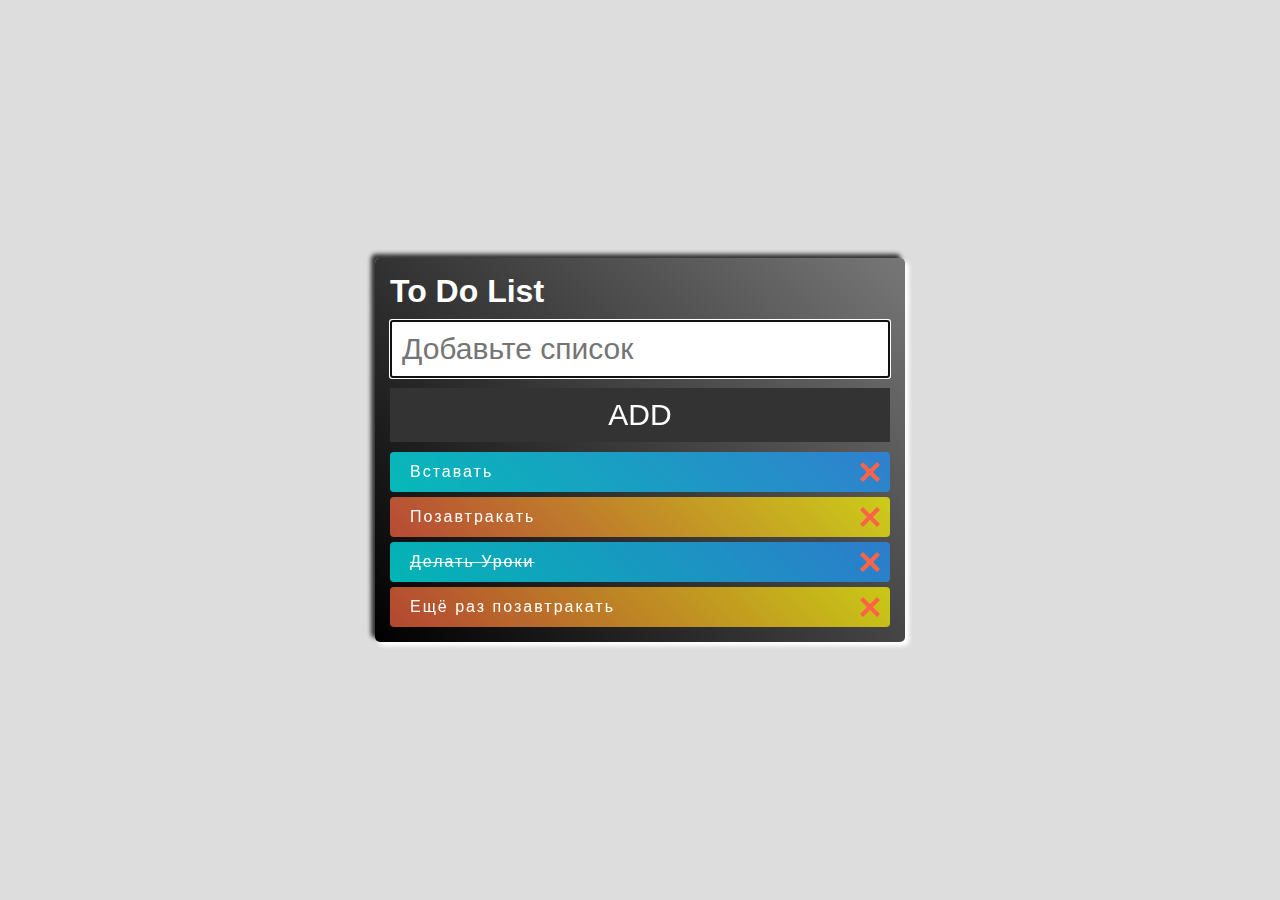
==== main.html @ 6c346cd5 "2.5v" ====
<!DOCTYPE html>
<html lang="en">

<head>
   <meta charset="UTF-8">
   <meta name="viewport" content="width=device-width, initial-scale=1.0">
   <title>Document</title>
   <link rel="stylesheet" href="./style.css">
</head>

<body>
   <form class="to-do-list">
      <h1>To Do List</h1>
      <input class="text-field" type="text" placeholder="Добавьте список">
      <button class="add-btn">add</button>
      <ul>
         <li class="item">Вставать <button class="del-btn"></button></li>
         <li class="item">Позавтракать <button class="del-btn"></button></li>
         <li class="item done">Делать Уроки <button class="del-btn"></button></li>
         <li class="item">Ещё раз позавтракать <button class="del-btn"></button></li>
      </ul>
   </form>
   <script src="./app.js"></script>
</body>

</html>
---- style.css ----
body {
   height: 100vh;
   display: flex;
   justify-content: center;
   align-items: center;
   font-family: sans-serif;
   background-color: #ddd;
   margin: 0;
}

form {
   width: 500px;
   display: flex;
   flex-direction: column;
   background: linear-gradient(45deg, #000, #777);
   color: #fff;
   padding: 15px;
   border-radius: 5px;
   box-shadow: -4px -4px 4px #333, 4px 4px 4px #fff;
}

h1 {
   margin: 0;
}

button,
input {
   padding: 10px;
   font-size: 30px;
}

input {
   outline-color: #111;
}

.add-btn {
   text-transform: uppercase;
   color: white;
   background-color: #333;
   border: none;
}

form>*:not(:last-child) {
   margin-bottom: 10px;
}

ul {
   margin: 0;
   padding: 0;
   list-style: none;
}

li {
   padding: 10px;
   padding-left: 20px;
   border-radius: 4px;
   display: flex;
   align-items: center;
   letter-spacing: 2px;
   justify-content: space-between;
}

li:not(:last-child) {
   margin-bottom: 5px;
}

li:nth-child(even) {
   background: linear-gradient(45deg, rgba(255, 99, 71, 0.7), rgba(255, 255, 0, 0.7));
}

li:nth-child(odd) {
   background: linear-gradient(45deg, rgba(0, 255, 255, 0.7), rgba(30, 143, 255, 0.7));
}

.done {
   text-decoration: line-through;
}

.del-btn {
   background-color: transparent;
   border: none;
   position: relative;
   width: 20px;
   height: 20px;
}

.del-btn::after {
   content: '';
   position: absolute;
   width: 20px;
   height: 20px;
   background-color: tomato;
   top: 0;
   left: 0;
   clip-path: polygon(15% 0, 0 15%, 35% 50%, 0 85%, 15% 100%, 50% 65%, 85% 100%, 100% 85%, 65% 50%, 100% 15%, 85% 0, 50% 35%);
}
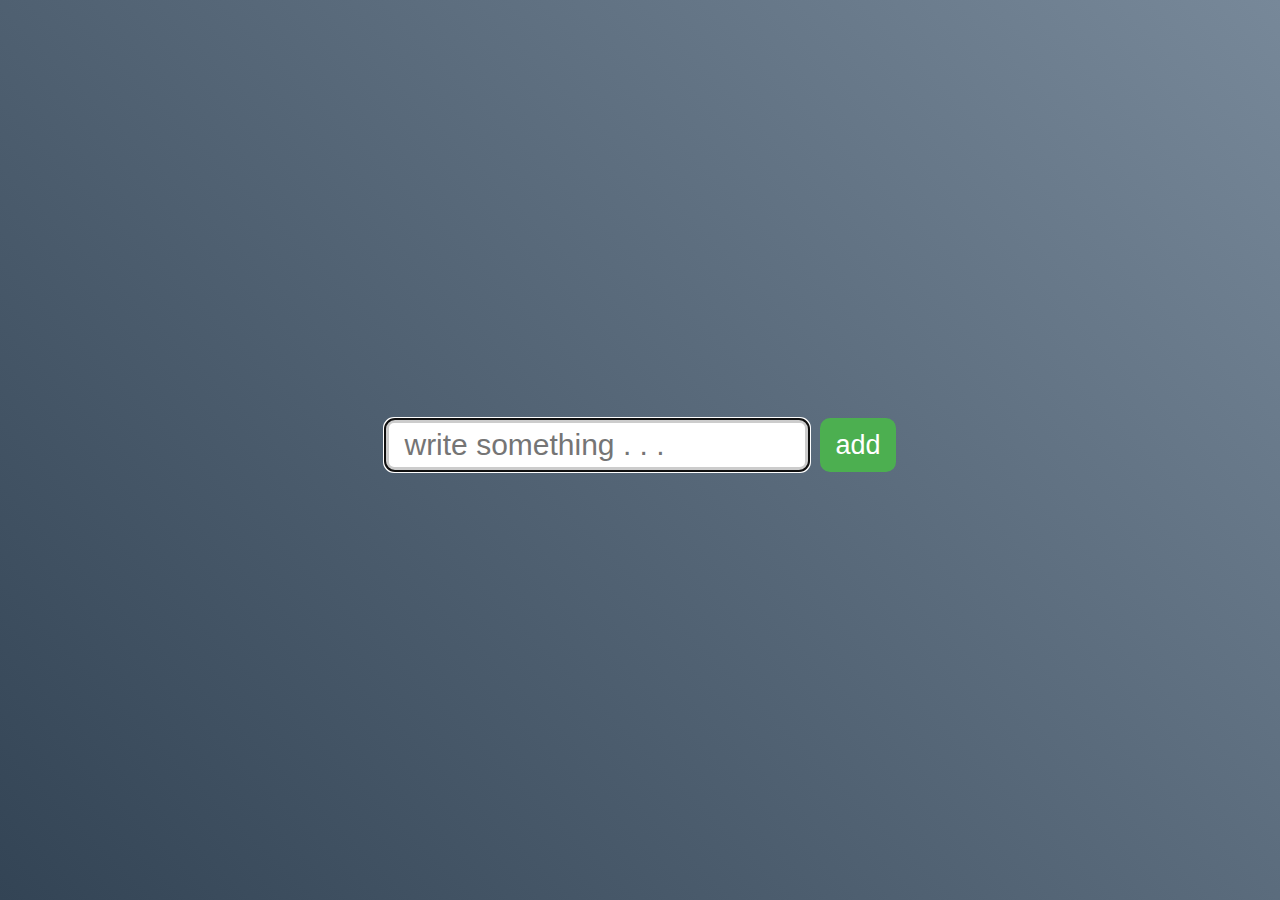
==== commit 341c71bc: "add localstorage" ====
--- a/main.html
+++ b/main.html
@@ -1,26 +1,18 @@
 <!DOCTYPE html>
 <html lang="en">
-
 <head>
    <meta charset="UTF-8">
    <meta name="viewport" content="width=device-width, initial-scale=1.0">
-   <title>Document</title>
+   <title>To-Do List</title>
    <link rel="stylesheet" href="./style.css">
 </head>
+<body>
+   <form>
+      <input class="field" type="text">
+      <button class="add-btn" type="submit">add</button>
+   </form>
 
-<body>
-   <form class="to-do-list">
-      <h1>To Do List</h1>
-      <input class="text-field" type="text" placeholder="Добавьте список">
-      <button class="add-btn">add</button>
-      <ul>
-         <li class="item">Вставать <button class="del-btn"></button></li>
-         <li class="item">Позавтракать <button class="del-btn"></button></li>
-         <li class="item done">Делать Уроки <button class="del-btn"></button></li>
-         <li class="item">Ещё раз позавтракать <button class="del-btn"></button></li>
-      </ul>
-   </form>
+   <ul class="list"></ul>
    <script src="./app.js"></script>
 </body>
-
 </html>--- a/style.css
+++ b/style.css
@@ -3,94 +3,92 @@
    display: flex;
    justify-content: center;
    align-items: center;
+   flex-direction: column;
    font-family: sans-serif;
-   background-color: #ddd;
+   font-size: 35px;
+   background: linear-gradient(45deg, #345, #789);
    margin: 0;
 }
 
 form {
-   width: 500px;
    display: flex;
-   flex-direction: column;
-   background: linear-gradient(45deg, #000, #777);
-   color: #fff;
-   padding: 15px;
-   border-radius: 5px;
-   box-shadow: -4px -4px 4px #333, 4px 4px 4px #fff;
+   margin-bottom: 10px;
 }
 
-h1 {
-   margin: 0;
-}
-
-button,
-input {
-   padding: 10px;
+.field {
+   padding: 5px 15px;
    font-size: 30px;
-}
-
-input {
-   outline-color: #111;
+   margin-right: 10px;
+   border: none;
+   border-radius: 10px;
+   border: 5px solid #ccc;
 }
 
 .add-btn {
-   text-transform: uppercase;
-   color: white;
-   background-color: #333;
+   padding: 5px 15px;
+   background-color: #4CAF50;
+   color: #fff;
+   font-size: 27px;
    border: none;
+   border-radius: 10px;
 }
 
-form>*:not(:last-child) {
-   margin-bottom: 10px;
-}
-
-ul {
+.list {
+   width: 490px;
+   padding: 0;
    margin: 0;
-   padding: 0;
    list-style: none;
 }
 
-li {
+.item {
+   border-radius: 10px;
+   margin: 0;
+   display: flex;
+   justify-content: space-between;
+   align-items: center;
    padding: 10px;
-   padding-left: 20px;
-   border-radius: 4px;
-   display: flex;
-   align-items: center;
-   letter-spacing: 2px;
-   justify-content: space-between;
 }
-
-li:not(:last-child) {
+.item::selection {
+   background-color: transparent;
+}
+.item:not(:last-child) {
    margin-bottom: 5px;
 }
 
-li:nth-child(even) {
-   background: linear-gradient(45deg, rgba(255, 99, 71, 0.7), rgba(255, 255, 0, 0.7));
+.item:nth-child(odd) {
+   background-color: rgba(113, 136, 110, 0.823);
 }
 
-li:nth-child(odd) {
-   background: linear-gradient(45deg, rgba(0, 255, 255, 0.7), rgba(30, 143, 255, 0.7));
-}
-
-.done {
-   text-decoration: line-through;
+.item:nth-child(even) {
+   background-color: rgba(0, 152, 79, 0.7);
 }
 
 .del-btn {
+   border: none;
+   width: 25px;
+   height: 25px;
    background-color: transparent;
-   border: none;
    position: relative;
-   width: 20px;
-   height: 20px;
+   cursor: pointer;
+   transition: 200ms;
+}
+
+.del-btn:hover {
+   box-shadow: 0 0 5px #fff;
 }
 
 .del-btn::after {
    content: '';
    position: absolute;
-   width: 20px;
-   height: 20px;
+   width: 25px;
+   height: 25px;
    background-color: tomato;
    top: 0;
    left: 0;
    clip-path: polygon(15% 0, 0 15%, 35% 50%, 0 85%, 15% 100%, 50% 65%, 85% 100%, 100% 85%, 65% 50%, 100% 15%, 85% 0, 50% 35%);
+}
+
+.done {
+   text-decoration: line-through;
+   text-decoration-color: #fff;
 }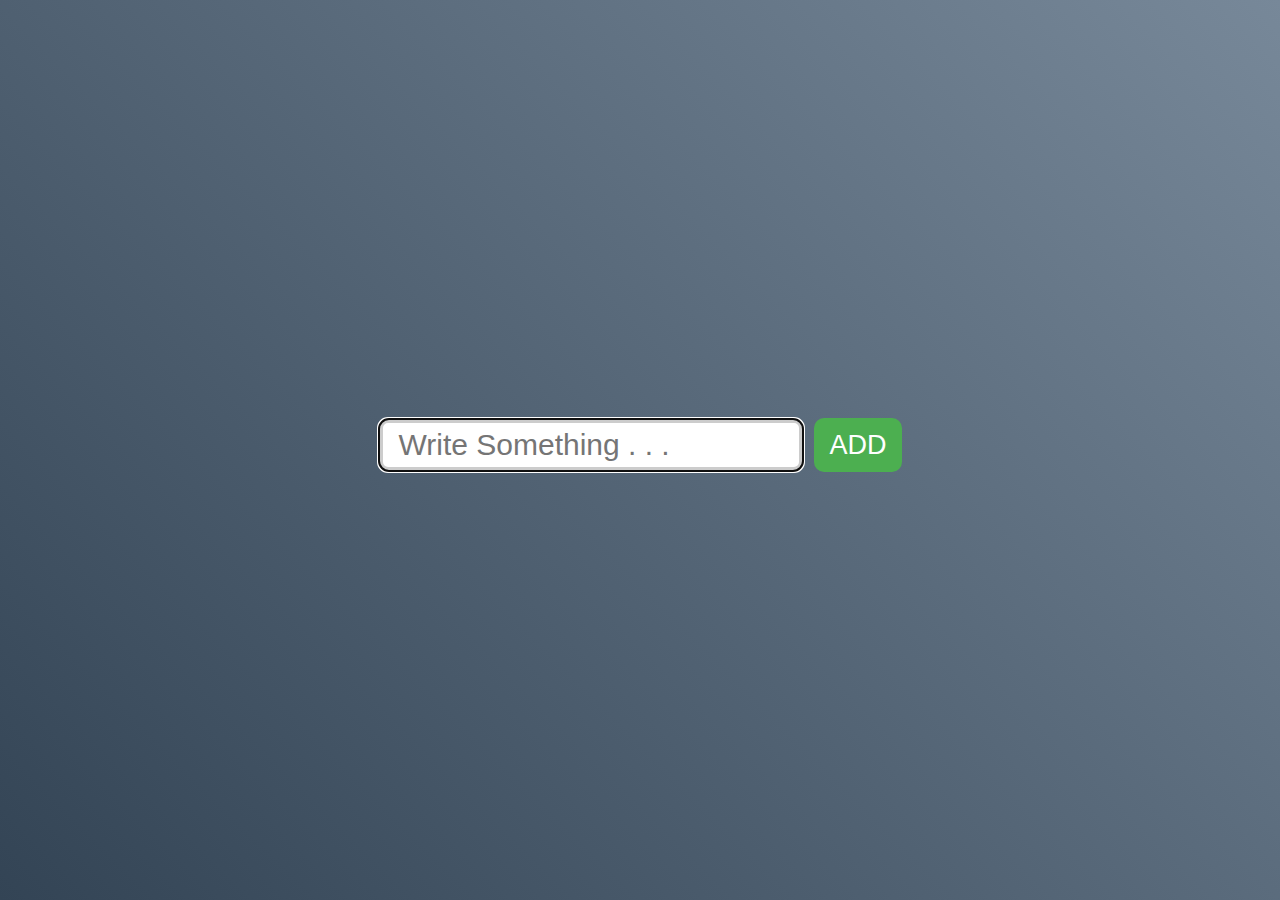
==== commit 270208f1: "add BEM, create js and css folders change some class names" ====
--- a/main.html
+++ b/main.html
@@ -1,18 +1,22 @@
 <!DOCTYPE html>
-<html lang="en">
+<html class="page" lang="en">
+
 <head>
    <meta charset="UTF-8">
    <meta name="viewport" content="width=device-width, initial-scale=1.0">
    <title>To-Do List</title>
-   <link rel="stylesheet" href="./style.css">
+   <link rel="stylesheet" href="./css/style.css">
 </head>
-<body>
-   <form>
-      <input class="field" type="text">
-      <button class="add-btn" type="submit">add</button>
+
+<body class="page__body">
+   <form class="form-el">
+      <input class="form-el__field">
+      <button class="form-el__add-button" type="submit">add</button>
    </form>
 
-   <ul class="list"></ul>
-   <script src="./app.js"></script>
+   <ul class="todo-list"></ul>
+
+   <script src="./js/app.js" defer></script>
 </body>
+
 </html>--- a/css/style.css
+++ b/css/style.css
@@ -0,0 +1,3 @@
+@import url('./page.css');
+@import url('./form-el.css');
+@import url('./todo-list.css');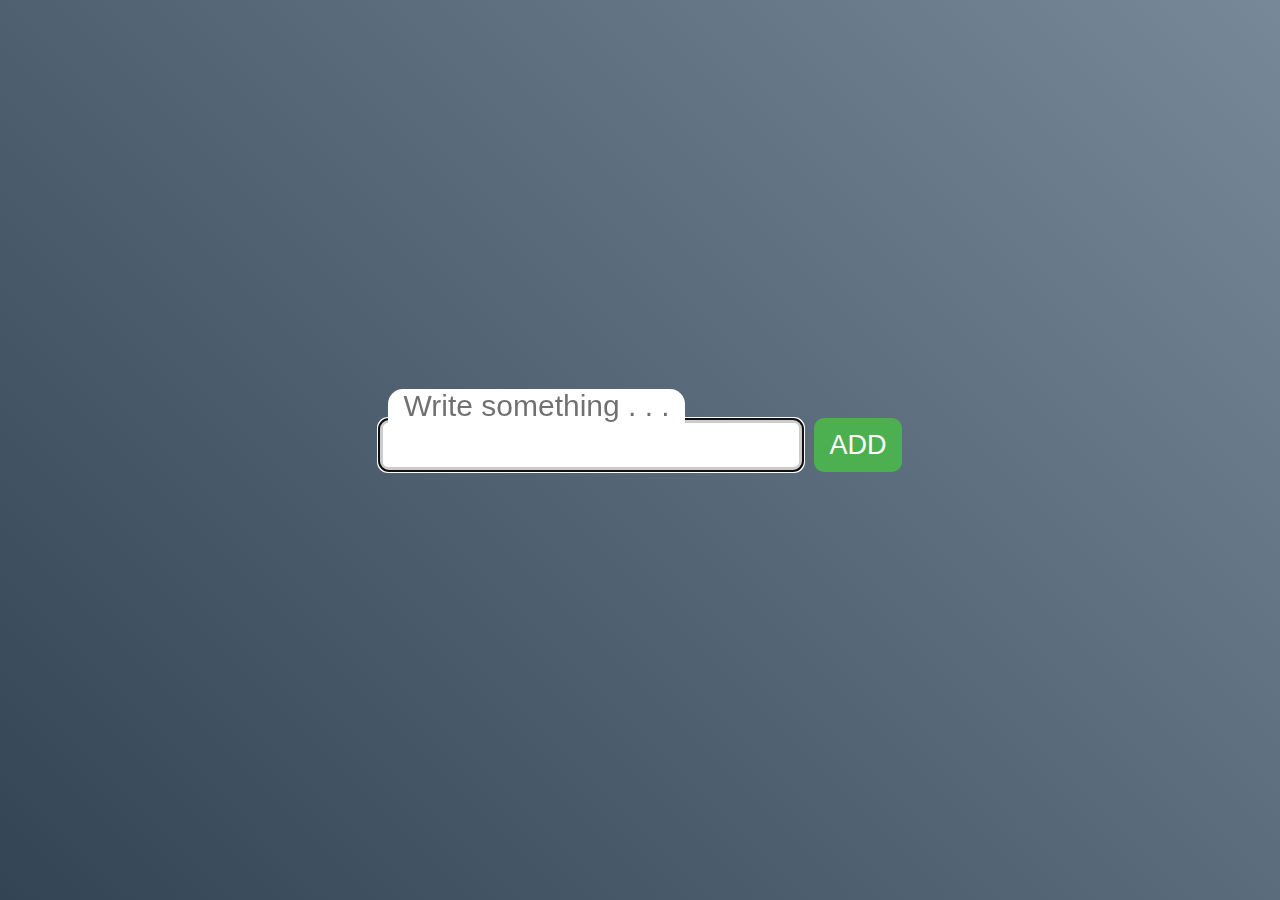
==== commit bfe92855: "add drag and frop function and cool label element for input" ====
--- a/main.html
+++ b/main.html
@@ -2,21 +2,26 @@
 <html class="page" lang="en">
 
 <head>
-   <meta charset="UTF-8">
-   <meta name="viewport" content="width=device-width, initial-scale=1.0">
-   <title>To-Do List</title>
-   <link rel="stylesheet" href="./css/style.css">
+    <meta charset="UTF-8">
+    <meta name="viewport" content="width=device-width, initial-scale=1.0">
+    <title>To-Do List</title>
+    <link rel="stylesheet" href="./css/style.css">
 </head>
 
 <body class="page__body">
-   <form class="form-el">
-      <input class="form-el__field">
-      <button class="form-el__add-button" type="submit">add</button>
-   </form>
+<form class="form-el">
+    <input class="form-el__field" id="field">
+    <label class="form-el__label" for="field">Write something . . .</label>
+    <button class="form-el__add-button" type="submit">add</button>
+</form>
 
-   <ul class="todo-list"></ul>
+<ul class="todo-list"></ul>
 
-   <script src="./js/app.js" defer></script>
+<script src="js/data.js" defer></script>
+<script src="js/load.js" defer></script>
+<script src="js/save.js" defer></script>
+<script src="js/AddNewItem.js" defer></script>
+<script src="js/dragAndDrop.js" defer></script>
 </body>
 
 </html>--- a/css/style.css
+++ b/css/style.css
@@ -1,3 +1,4 @@
 @import url('./page.css');
 @import url('./form-el.css');
-@import url('./todo-list.css');+@import url('./todo-list.css');
+@import url('./drag.css');
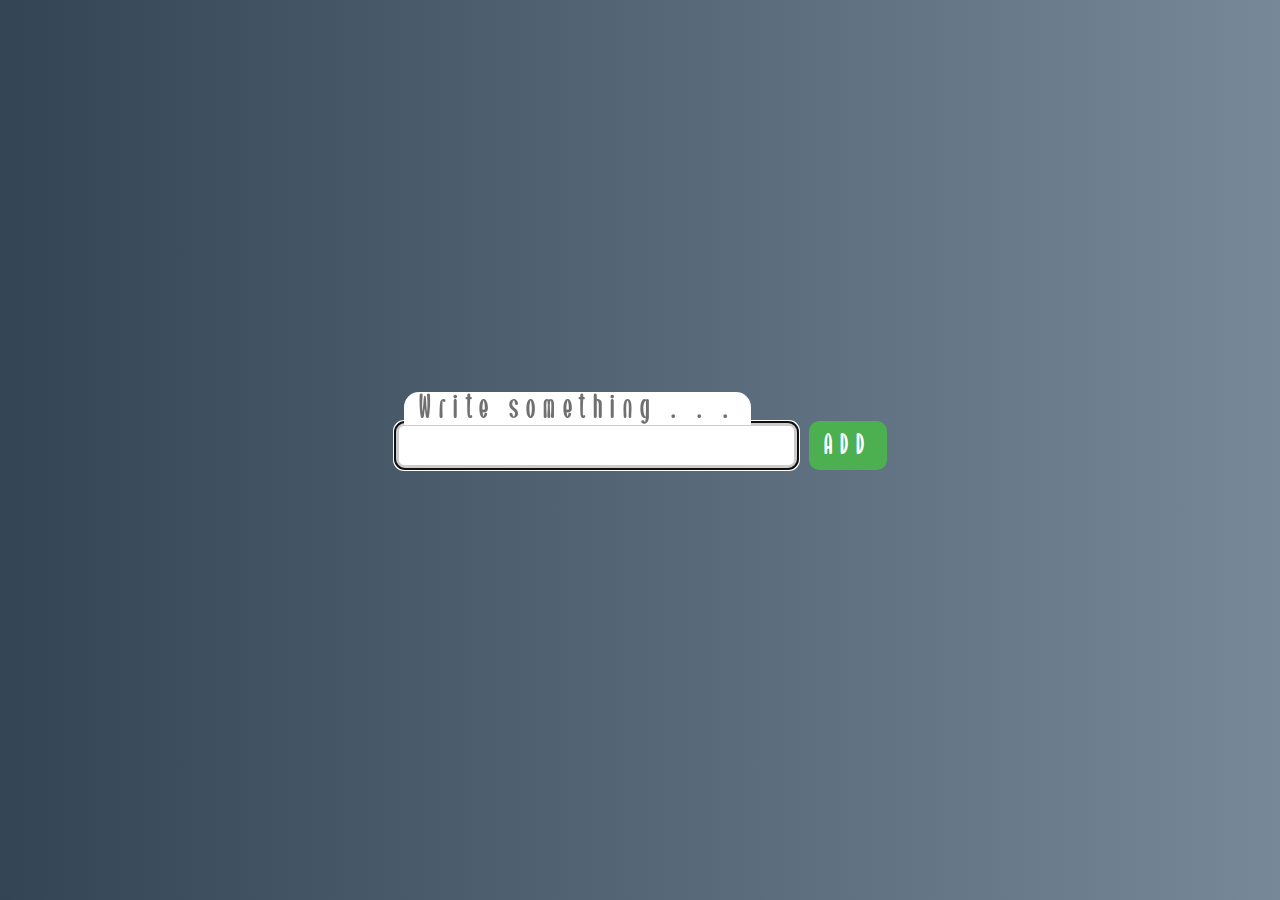
==== commit 1479907b: "Disabling the dragAndDrop.js file" ====
--- a/main.html
+++ b/main.html
@@ -21,7 +21,7 @@
 <script src="js/load.js" defer></script>
 <script src="js/save.js" defer></script>
 <script src="js/AddNewItem.js" defer></script>
-<script src="js/dragAndDrop.js" defer></script>
+<!-- <script src="js/dragAndDrop.js" defer></script> -->
 </body>
 
-</html>+</html>
--- a/css/style.css
+++ b/css/style.css
@@ -1,4 +1,4 @@
+@import url('./font.css');
 @import url('./page.css');
 @import url('./form-el.css');
-@import url('./todo-list.css');
-@import url('./drag.css');
+@import url('./todo-list.css');